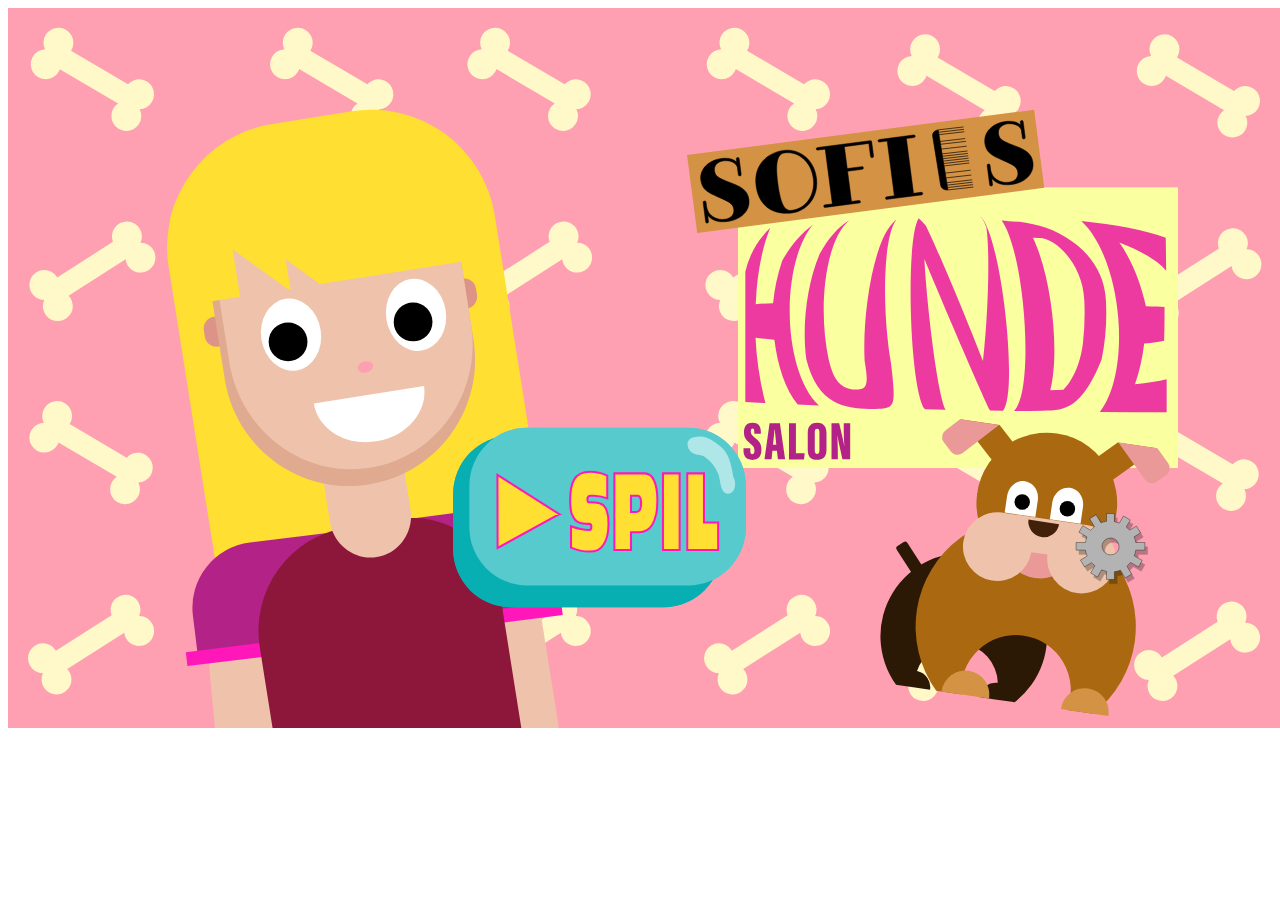
==== spilside.html @ 7c81fa59 "slettet fejl med 2 css, på rette vej" ====
<!DOCTYPE html>
<html lang="">
<head>
    <meta charset="utf-8">
    <meta name="viewport" content="width=device-width, initial-scale=1.0">
    <title>Sofies Hundesalon</title>
    <link rel="stylesheet" href="styles.css">
</head>

<body>
    <div id="screen">
        <div id="menu_baggrund">
            <div id="indstillinger"></div>
            <div id="spil"></div>
        </div>
        <div id="game">
            <div id="spille_baggrund">

                <div id="game_elements">
                    <div id="hund"></div>
                    <div id="hor1" class="hide"></div>
                    <div id="hor2" class="hide"></div>
                    <div id="hor3" class="hide"></div>


                </div>
                <div id="game_ui">
                    <div id="bryn" class="fade_in" class="hide"></div>
                    <div id="forlad"></div>
                    <div id="hjerte"></div>
                    <div id="kodben"></div>
                    <div id="lyd_fra"></div>
                    <div id="lyd_til"></div>
                    <div id="point"></div>
                    <div id="spil_igen"></div>
                    <div id="tid"></div>
                    <div id="tillykke"></div>
                    <div id="tunge" class="hide" class="hide"></div>
                    <div id="tænder" class="hide" class="hide"></div>
                </div>
            </div>
            <div id="spil"></div>
            <div id="indstillinger_borad"></div>
            <div id="game_over1"></div>
            <div id="game_over2"></div>
        </div>
    </div>

</body>

</html>
---- styles.css ----
#screen {
    position: relative;
    width: 100vw;
    height: 56.25vw;

    margin: 0 auto;
}

#menu_baggrund {
    background-image: url(produktion/menu_baggrund.svg);
    background-size: 100%;
    width: 100vw;
    height: 56.25vw;
    margin: auto;
    /*    display:none;*/
}

#spille_baggrund {
    background-image: url(produktion/spille_baggrund.svg);
    background-size: 100%;
    width: 100vw;
    height: 56.25vw;
    margin: auto;
    display: none;
}


#hund {
    background-image: url(produktion/hund.svg);
    background-size: 100%;
    width: 30vw;
    height: 30vw;
    position: absolute;
    left: 30vw;
    top: 7vw;
}

#hor1 {
    background-image: url(produktion/hor1.svg);
    background-size: 100%;
    width: 10vw;
    height: 8vw;
    position: absolute;
    left: 35vw;
    top: 21vw;

}

#hor2 {
    background-image: url(produktion/hor2.svg);
    background-size: 100%;
    width: 5vw;
    height: 4vw;
    position: absolute;
    left: 50.5vw;
    top: 25vw;

}

#hor3 {
    background-image: url(produktion/hor3.svg);
    background-size: 100%;
    width: 7vw;
    height: 5vw;
    position: absolute;
    left: 43vw;
    top: 10vw;

}

#tunge {
    background-image: url(produktion/tunge.svg);
    background-size: 100%;
    width: 7vw;
    height: 5vw;
    position: absolute;
    left: 42vw;
    top: 18.2vw;
    display: none;
}

#tander {
    background-image: url(produktion/tander.svg);
    background-size: 100%;
    width: 9vw;
    height: 3vw;
    position: absolute;
    left: 42vw;
    top: 19vw;
    display: none;
}

#bryn {
    background-image: url(produktion/bryn.svg);
    background-size: 100%;
    width: 9vw;
    height: 3vw;
    position: absolute;
    left: 40.7vw;
    top: 12.5vw;
}

#tid {
    background-image: url(produktion/tid.svg);
    background-size: 100%;
    width: 30vw;
    height: 7vw;
    position: absolute;
    left: 58vw;
    top: 0.5vw;
}

#hjerte {
    background-image: url(produktion/hjerte.svg);
    background-size: 100%;
    width: 8vw;
    height: 7vw;
    position: absolute;
    left: 11vw;
    top: 0.8vw;
}

#point {
    background-image: url(produktion/point.svg);
    background-size: 100%;
    width: 3vw;
    height: 4vw;
    position: absolute;
    left: 13vw;
    top: 2.6vw;
}

#indstillinger {
    background-image: url(produktion/indstillinger.svg);
    background-size: 100%;
    width: 9vw;
    height: 8vw;
    position: absolute;
    left: 82vw;
    top: 38vw;
}

#kodben {
    background-image: url(produktion/kodben.svg);
    background-size: 100%;
    width: 10vw;
    height: 5vw;
    position: absolute;
    left: 39vw;
    top: 40vw;
}

#menu_baggrund {
    background-image: url(produktion/menu_baggrund.svg);
    background-size: 100%;
    width: 100vw;
    height: 56.25vw;
    margin: auto;
}

#spil {
    background-image: url(produktion/spil.svg);
    background-size: 100%;
    width: 30vw;
    height: 20vw;
    position: absolute;
    left: 32vw;
    top: 30vw;
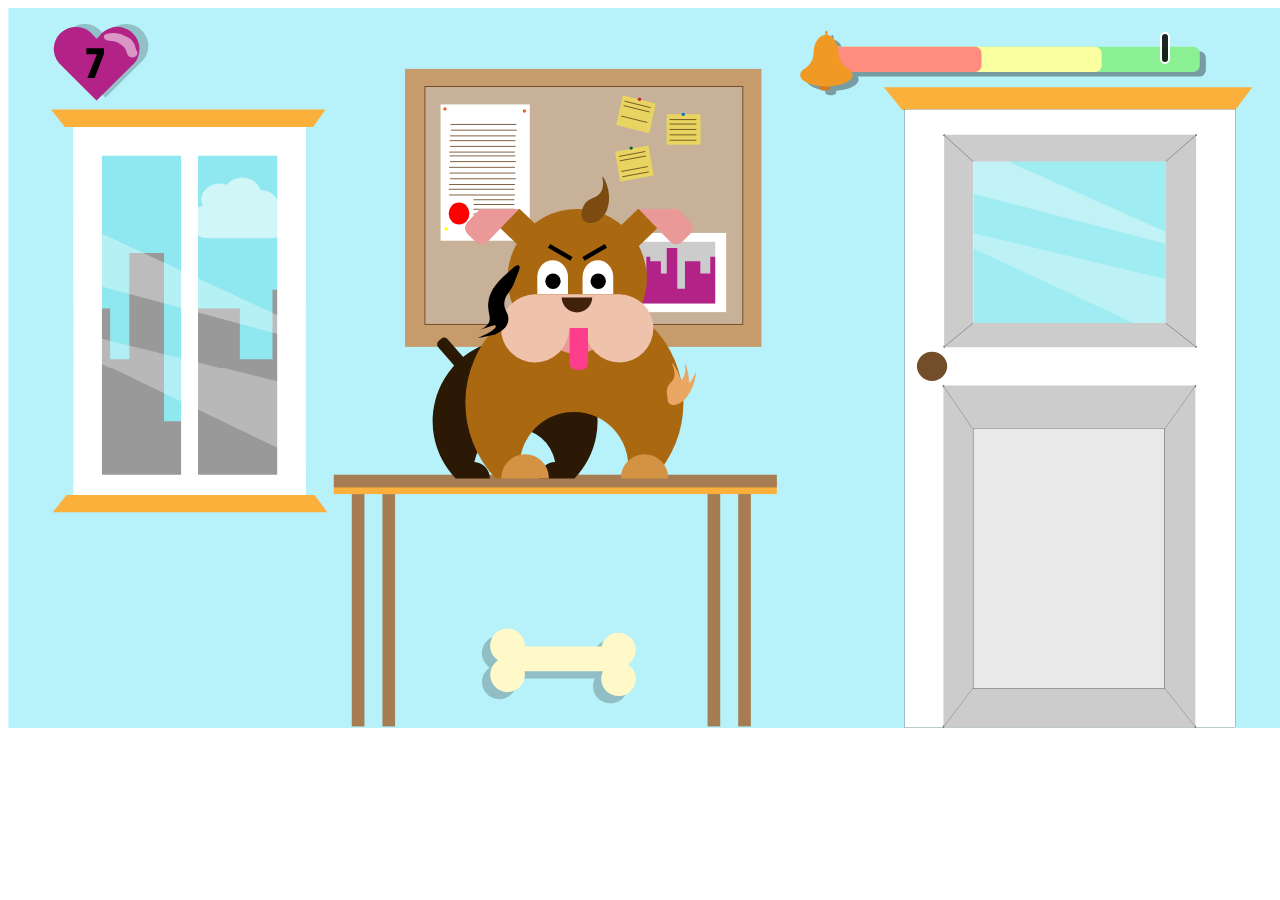
==== commit 46c21fc3: "Første animation tilføjet" ====
--- a/spilside.html
+++ b/spilside.html
@@ -26,6 +26,7 @@
                 </div>
                 <div id="game_ui">
                     <div id="bryn" class="fade_in" class="hide"></div>
+
                     <div id="forlad"></div>
                     <div id="hjerte"></div>
                     <div id="kodben"></div>
@@ -35,9 +36,11 @@
                     <div id="spil_igen"></div>
                     <div id="tid"></div>
                     <div id="tillykke"></div>
-                    <div id="tunge" class="hide" class="hide"></div>
-                    <div id="tænder" class="hide" class="hide"></div>
+                    <div id="tunge" class="hide"></div>
+                    <div id="tænder" class="hide"></div>
+                    <div id="tidslinje" class="slide"></div>
                 </div>
+
             </div>
             <div id="spil"></div>
             <div id="indstillinger_borad"></div>
--- a/styles.css
+++ b/styles.css
@@ -12,8 +12,30 @@
     width: 100vw;
     height: 56.25vw;
     margin: auto;
-    /*    display:none;*/
+    display: none;
 }
+
+#spil {
+    background-image: url(produktion/spil.svg);
+    background-size: 100%;
+    width: 33vw;
+    height: 20vw;
+    position: absolute;
+    left: 32vw;
+    top: 34vw;
+    display: none;
+}
+
+#indstillinger {
+    background-image: url(produktion/indstillinger.svg);
+    background-size: 100%;
+    width: 12vw;
+    height: 11vw;
+    position: absolute;
+    left: 88vw;
+    top: 45vw;
+}
+
 
 #spille_baggrund {
     background-image: url(produktion/spille_baggrund.svg);
@@ -21,50 +43,50 @@
     width: 100vw;
     height: 56.25vw;
     margin: auto;
-    display: none;
+    /*        display: none;*/
 }
 
 
 #hund {
     background-image: url(produktion/hund.svg);
     background-size: 100%;
-    width: 30vw;
+    width: 34vw;
     height: 30vw;
     position: absolute;
-    left: 30vw;
-    top: 7vw;
+    left: 27vw;
+    top: 10.5vw;
 }
 
 #hor1 {
     background-image: url(produktion/hor1.svg);
     background-size: 100%;
-    width: 10vw;
+    width: 11vw;
     height: 8vw;
     position: absolute;
-    left: 35vw;
-    top: 21vw;
+    left: 34vw;
+    top: 19vw;
 
 }
 
 #hor2 {
     background-image: url(produktion/hor2.svg);
     background-size: 100%;
-    width: 5vw;
-    height: 4vw;
+    width: 6vw;
+    height: 5vw;
     position: absolute;
-    left: 50.5vw;
-    top: 25vw;
+    left: 50vw;
+    top: 27vw;
 
 }
 
 #hor3 {
     background-image: url(produktion/hor3.svg);
     background-size: 100%;
-    width: 7vw;
+    width: 8vw;
     height: 5vw;
     position: absolute;
-    left: 43vw;
-    top: 10vw;
+    left: 42vw;
+    top: 12vw;
 
 }
 
@@ -74,20 +96,18 @@
     width: 7vw;
     height: 5vw;
     position: absolute;
-    left: 42vw;
-    top: 18.2vw;
-    display: none;
+    left: 41.2vw;
+    top: 23.3vw;
 }
 
 #tander {
     background-image: url(produktion/tander.svg);
     background-size: 100%;
-    width: 9vw;
+    width: 10vw;
     height: 3vw;
     position: absolute;
     left: 42vw;
     top: 19vw;
-    display: none;
 }
 
 #bryn {
@@ -96,28 +116,28 @@
     width: 9vw;
     height: 3vw;
     position: absolute;
-    left: 40.7vw;
-    top: 12.5vw;
+    left: 40vw;
+    top: 17vw;
 }
 
 #tid {
     background-image: url(produktion/tid.svg);
     background-size: 100%;
-    width: 30vw;
+    width: 35vw;
     height: 7vw;
     position: absolute;
-    left: 58vw;
-    top: 0.5vw;
+    left: 60vw;
+    top: 0vw;
 }
 
 #hjerte {
     background-image: url(produktion/hjerte.svg);
     background-size: 100%;
-    width: 8vw;
+    width: 9vw;
     height: 7vw;
     position: absolute;
-    left: 11vw;
-    top: 0.8vw;
+    left: 3vw;
+    top: 0.5vw;
 }
 
 #point {
@@ -126,43 +146,47 @@
     width: 3vw;
     height: 4vw;
     position: absolute;
-    left: 13vw;
+    left: 5.5vw;
     top: 2.6vw;
-}
-
-#indstillinger {
-    background-image: url(produktion/indstillinger.svg);
-    background-size: 100%;
-    width: 9vw;
-    height: 8vw;
-    position: absolute;
-    left: 82vw;
-    top: 38vw;
 }
 
 #kodben {
     background-image: url(produktion/kodben.svg);
     background-size: 100%;
-    width: 10vw;
-    height: 5vw;
+    width: 16vw;
+    height: 8vw;
     position: absolute;
-    left: 39vw;
-    top: 40vw;
+    left: 35vw;
+    top: 47vw;
 }
 
-#menu_baggrund {
-    background-image: url(produktion/menu_baggrund.svg);
-    background-size: 100%;
-    width: 100vw;
-    height: 56.25vw;
-    margin: auto;
+#tidslinje {
+    background-color: rgba(0, 0, 0, 0.85);
+    height: 26px;
+    width: 4px;
+    left: 90vw;
+    top: 1.9vw;
+    position: absolute;
+    border: 2px solid #ffffff;
+    padding: 1px;
+    border-radius: 25px;
 }
 
-#spil {
-    background-image: url(produktion/spil.svg);
-    background-size: 100%;
-    width: 30vw;
-    height: 20vw;
-    position: absolute;
-    left: 32vw;
-    top: 30vw;
+.slide {
+    animation-name: slide_kf;
+    animation-duration: 20s;
+    animation-iteration-count: 1;
+    animation-timing-function: linear;
+
+
+}
+
+@keyframes slide_kf {
+    0% {
+        transform: translateX(2vw)
+    }
+
+    100% {
+        transform: translateX(-25vw)
+    }
+}
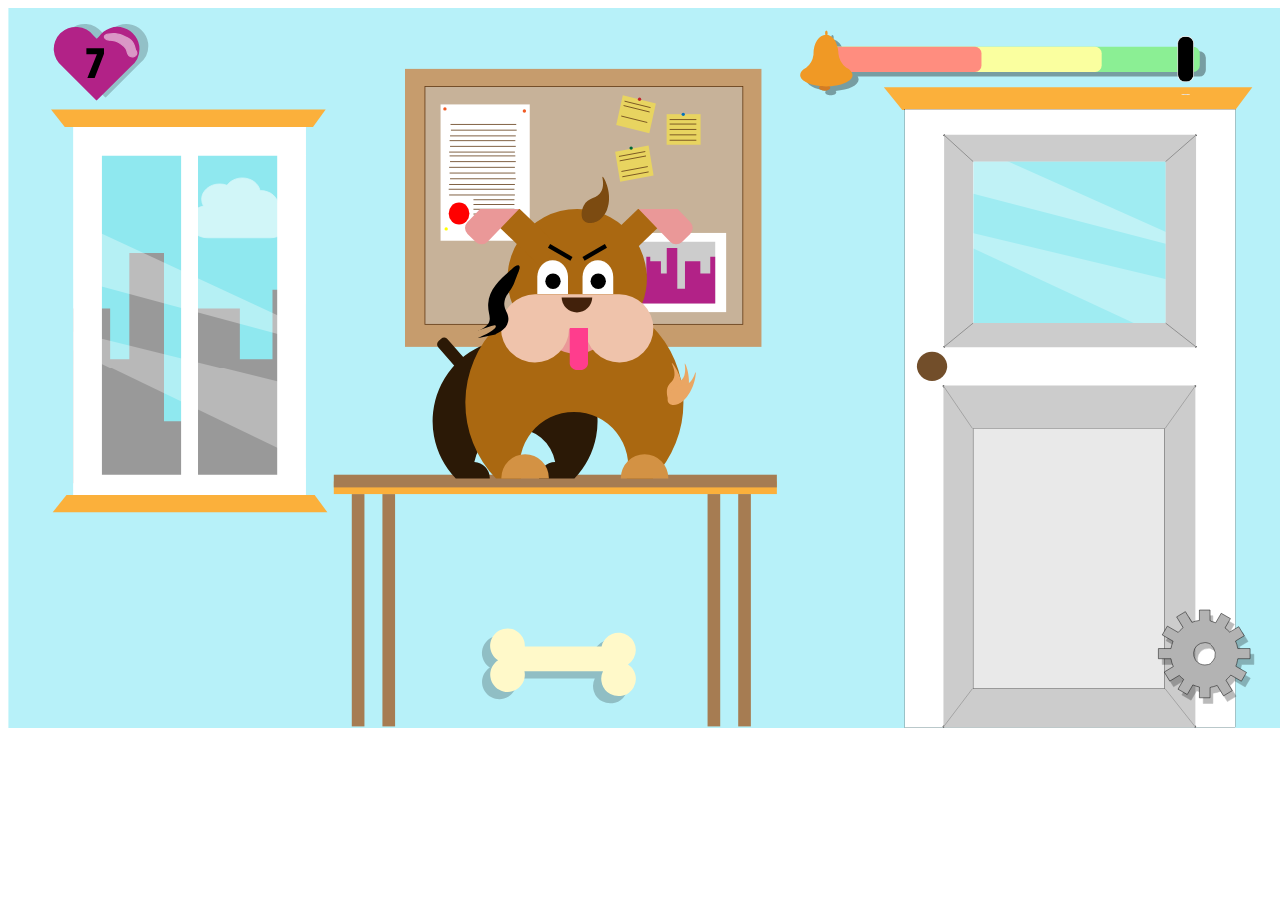
==== commit 87ef2343: "1 animation færdig" ====
--- a/spilside.html
+++ b/spilside.html
@@ -39,6 +39,7 @@
                     <div id="tunge" class="hide"></div>
                     <div id="tænder" class="hide"></div>
                     <div id="tidslinje" class="slide"></div>
+                    <div id="indstillinger"></div>
                 </div>
 
             </div>
--- a/styles.css
+++ b/styles.css
@@ -161,20 +161,18 @@
 }
 
 #tidslinje {
-    background-color: rgba(0, 0, 0, 0.85);
-    height: 26px;
-    width: 4px;
-    left: 90vw;
-    top: 1.9vw;
+    background-image: url(produktion/tidslinje.svg);
+    background-size: 100%;
+    width: 2vw;
+    height: 5vw;
+    left: 91vw;
+    top: 1.8vw;
     position: absolute;
-    border: 2px solid #ffffff;
-    padding: 1px;
-    border-radius: 25px;
 }
 
 .slide {
     animation-name: slide_kf;
-    animation-duration: 20s;
+    animation-duration: 30s;
     animation-iteration-count: 1;
     animation-timing-function: linear;
 
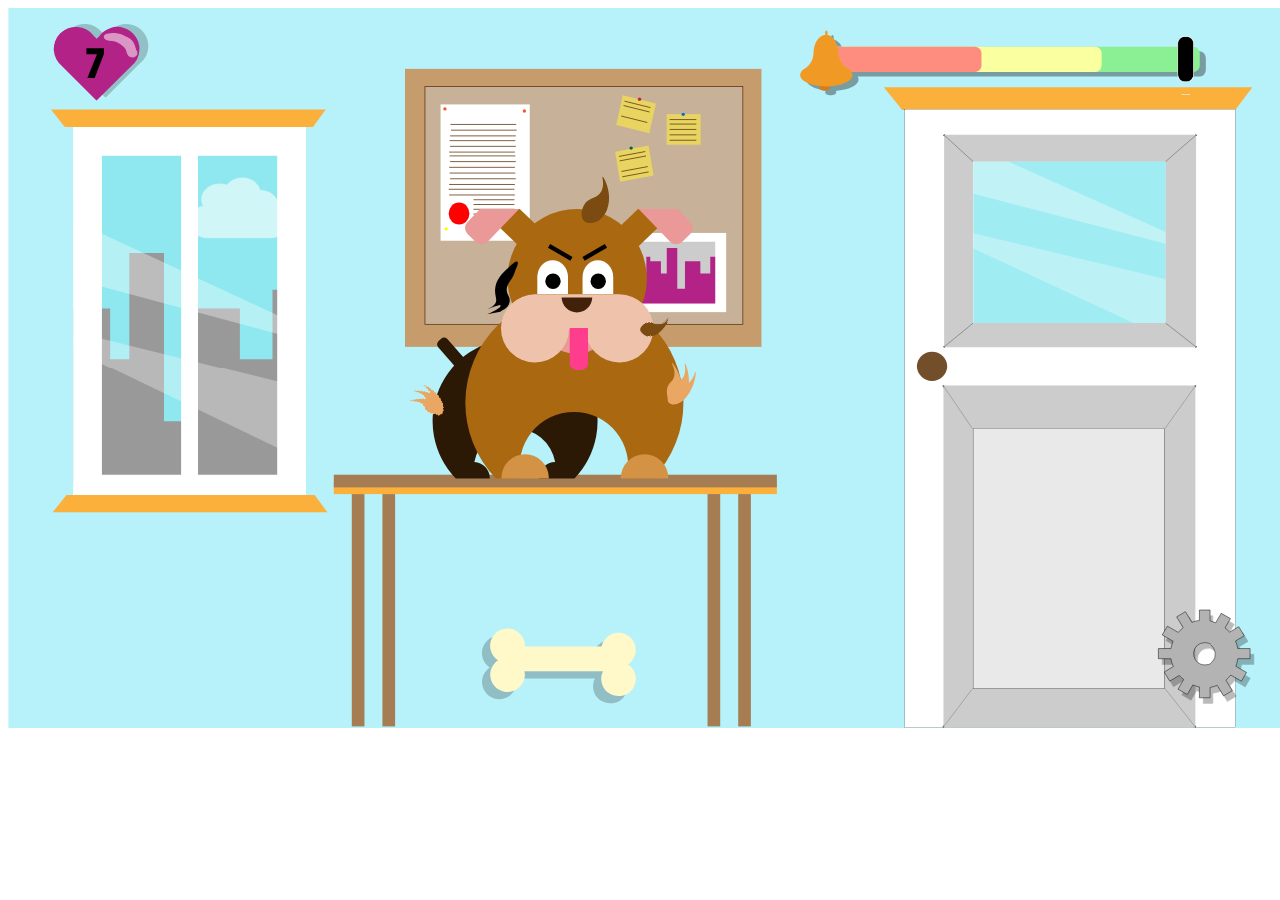
==== commit a957a4d0: "03_02_01_klasser" ====
--- a/spilside.html
+++ b/spilside.html
@@ -1,5 +1,6 @@
 <!DOCTYPE html>
 <html lang="">
+
 <head>
     <meta charset="utf-8">
     <meta name="viewport" content="width=device-width, initial-scale=1.0">
@@ -18,9 +19,11 @@
 
                 <div id="game_elements">
                     <div id="hund"></div>
-                    <div id="hor1" class="hide"></div>
-                    <div id="hor2" class="hide"></div>
-                    <div id="hor3" class="hide"></div>
+                    <div id="hor1" class="forsvind1"></div>
+                    <div id="hor2" class="forsvind2"></div>
+                    <div id="hor3" class="forsvind3"></div>
+                    <div id="hor4" class="forsvind4"></div>
+                    <div id="hor5" class="forsvind5"></div>
 
 
                 </div>
--- a/styles.css
+++ b/styles.css
@@ -60,11 +60,30 @@
 #hor1 {
     background-image: url(produktion/hor1.svg);
     background-size: 100%;
-    width: 11vw;
-    height: 8vw;
-    position: absolute;
-    left: 34vw;
-    top: 19vw;
+    width: 8vw;
+    height: 6vw;
+    position: absolute;
+    transform: translateX(35.5vw) translateY(19vw);
+
+
+}
+
+.forsvind1{
+    animation-name: forsvind1;
+    animation-duration: 1s;
+    animation-iteration-count: 1;
+    animation-timing-function: linear;
+}
+
+@keyframes forsvind1{
+
+    0%{transform: translateX(35.5vw) translateY(19vw);
+
+    }
+
+    100%{transform: translateX(-10vw) translateY(19vw);
+
+    }
 
 }
 
@@ -74,8 +93,25 @@
     width: 6vw;
     height: 5vw;
     position: absolute;
-    left: 50vw;
-    top: 27vw;
+    transform: translateX(50vw) translateY(27vw);
+
+}
+.forsvind2{
+    animation-name: forsvind2;
+    animation-duration: 3s;
+    animation-iteration-count: 1;
+    animation-timing-function: linear;
+}
+
+@keyframes forsvind2{
+
+    0%{transform: transform: translateX(50vw) translateY(27vw);
+
+    }
+
+    100%{transform: translateX(250vw) translateY(-27vw);
+
+    }
 
 }
 
@@ -88,6 +124,49 @@
     left: 42vw;
     top: 12vw;
 
+}
+
+#hor4 {
+    background-image: url(produktion/hor3.svg);
+    background-size: 100%;
+    width: 5vw;
+    height: 4vw;
+    position: absolute;
+    left: 48vw;
+    top: 23vw;
+    transform:rotateZ(45deg);
+}
+
+#hor5 {
+    background-image: url(produktion/hor2.svg);
+    background-size: 100%;
+    width: 5vw;
+    height: 5vw;
+    position: absolute;
+    left: 31vw;
+    top: 28vw;
+    transform:rotateZ(-70deg);
+
+}
+
+
+.forsvind {
+    animation-name: forsvind_kf;
+    animation-duration: 2s;
+    animation-iteration-count: 1;
+    animation-timing-function: ease-out;
+
+
+}
+
+@keyframes slide_kf {
+    0% {
+        transform: translateX(2vw)
+    }
+
+    100% {
+        transform: translateX(-25vw)
+    }
 }
 
 #tunge {
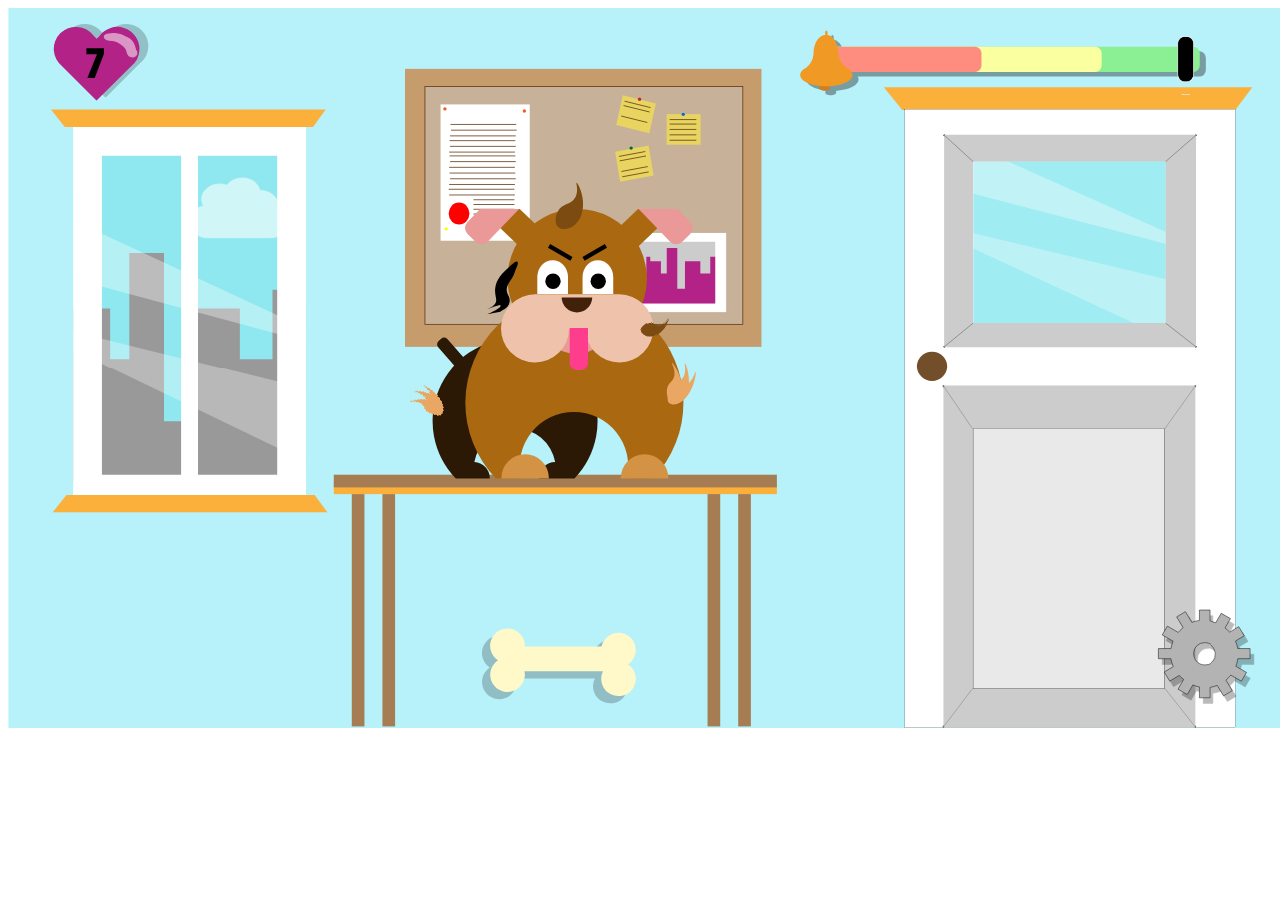
==== commit b74f39c4: "alle bokse tilføjet" ====
--- a/spilside.html
+++ b/spilside.html
@@ -13,7 +13,13 @@
         <div id="menu_baggrund">
             <div id="indstillinger"></div>
             <div id="spil"></div>
+            <div id="indstillinger_borad"></div>
+            <div id="forlad"></div>
+            <div id="lyd_fra"></div>
+            <div id="lyd_til"></div>
+            <div id="spil_igen"></div>
         </div>
+
         <div id="game">
             <div id="spille_baggrund">
 
@@ -46,10 +52,26 @@
                 </div>
 
             </div>
-            <div id="spil"></div>
-            <div id="indstillinger_borad"></div>
-            <div id="game_over1"></div>
-            <div id="game_over2"></div>
+            <div id="settings">
+                <div id="tillykke">
+                    <div id="forlad1"></div>
+                    <div id="lyd_fra1"></div>
+                    <div id="lyd_til1"></div>
+                    <div id="spil_igen1"></div>
+                </div>
+                <div id="game_over1">
+                    <div id="forlad2"></div>
+                    <div id="lyd_fra2"></div>
+                    <div id="lyd_til2"></div>
+                    <div id="spil_igen2"></div>
+                </div>
+                <div id="game_over2">
+                    <div id="forlad3"></div>
+                    <div id="lyd_fra3"></div>
+                    <div id="lyd_til3"></div>
+                    <div id="spil_igen3"></div>
+                </div>
+            </div>
         </div>
     </div>
 
--- a/styles.css
+++ b/styles.css
@@ -36,6 +36,60 @@
     top: 45vw;
 }
 
+#indstillinger_borad{
+    background-image: url(produktion/indstillinger_borad.svg);
+    background-size: 100%;
+    width: 70vw;
+    height: 50vw;
+    left: 15vw;
+    top: 10vw;
+    position: absolute;
+}
+
+#forlad{
+    background-image: url(produktion/forlad.svg);
+    background-size: 100%;
+    width: 30vw;
+    height: 8vw;
+    left: 34vw;
+    top: 20vw;
+    position: absolute;
+    display: none;
+}
+
+#lyd_fra{
+    background-image: url(produktion/lyd_fra.svg);
+    background-size: 100%;
+    width: 45vw;
+    height: 10vw;
+    left: 30.5vw;
+    top: 28vw;
+    position: absolute;
+    display: none;
+}
+
+#lyd_til{
+    background-image: url(produktion/lyd_til.svg);
+    background-size: 100%;
+    width: 46vw;
+    height: 13vw;
+    left: 28.8vw;
+    top: 25.1vw;
+    position: absolute;
+    display: none;
+}
+
+#spil_igen{
+    background-image: url(produktion/spil_igen.svg);
+    background-size: 100%;
+    width: 28.8vw;
+    height: 8vw;
+    left: 34.7vw;
+    top: 37vw;
+    position: absolute;
+    display: none;
+}
+
 
 #spille_baggrund {
     background-image: url(produktion/spille_baggrund.svg);
@@ -43,7 +97,7 @@
     width: 100vw;
     height: 56.25vw;
     margin: auto;
-    /*        display: none;*/
+/*    display: none;*/
 }
 
 
@@ -64,7 +118,6 @@
     height: 6vw;
     position: absolute;
     transform: translateX(35.5vw) translateY(19vw);
-
 
 }
 
@@ -81,7 +134,7 @@
 
     }
 
-    100%{transform: translateX(-10vw) translateY(19vw);
+    100%{transform: translateX(-300vw) translateY(200vw);
 
     }
 
@@ -121,8 +174,26 @@
     width: 8vw;
     height: 5vw;
     position: absolute;
-    left: 42vw;
-    top: 12vw;
+    transform: translateX(40vw) translateY(12.5vw);
+
+}
+
+.forsvind3{
+    animation-name: forsvind3;
+    animation-duration: 3s;
+    animation-iteration-count: 1;
+    animation-timing-function: linear;
+}
+
+@keyframes forsvind3{
+
+    0%{transform: translateX(50vw) translateY(27vw);
+
+    }
+
+    100%{transform: translateX(250vw) translateY(27vw);
+
+    }
 
 }
 
@@ -132,9 +203,26 @@
     width: 5vw;
     height: 4vw;
     position: absolute;
-    left: 48vw;
-    top: 23vw;
-    transform:rotateZ(45deg);
+    transform: translateX(48vw) translateY(23vw) rotateZ(45deg);
+}
+
+.forsvind4{
+    animation-name: forsvind4;
+    animation-duration: 3s;
+    animation-iteration-count: 1;
+    animation-timing-function: linear;
+}
+
+@keyframes forsvind4{
+
+    0%{transform: translateX(48vw) translateY(23vw);
+
+    }
+
+    100%{transform: translateY(-150vw)translateY(27vw);
+
+    }
+
 }
 
 #hor5 {
@@ -143,30 +231,26 @@
     width: 5vw;
     height: 5vw;
     position: absolute;
-    left: 31vw;
-    top: 28vw;
-    transform:rotateZ(-70deg);
-
-}
-
-
-.forsvind {
-    animation-name: forsvind_kf;
-    animation-duration: 2s;
+   transform: translateX(31vw) translateY(28vw) rotateZ(-70deg);
+
+}
+.forsvind5{
+    animation-name: forsvind5;
+    animation-duration: 3s;
     animation-iteration-count: 1;
-    animation-timing-function: ease-out;
-
-
-}
-
-@keyframes slide_kf {
-    0% {
-        transform: translateX(2vw)
-    }
-
-    100% {
-        transform: translateX(-25vw)
-    }
+    animation-timing-function: linear;
+}
+
+@keyframes forsvind5{
+
+    0%{transform: translateX(31vw) translateY(28vw);
+
+    }
+
+    100%{transform: translateY(-150vw)translateY(27vw);
+
+    }
+
 }
 
 #tunge {
@@ -255,7 +339,6 @@
     animation-iteration-count: 1;
     animation-timing-function: linear;
 
-
 }
 
 @keyframes slide_kf {
@@ -267,3 +350,164 @@
         transform: translateX(-25vw)
     }
 }
+
+#tillykke{
+    background-image: url(produktion/tillykke.svg);
+    background-size: 100%;
+    width: 70vw;
+    height: 50vw;
+    left: 15vw;
+    top: 10vw;
+    position: absolute;
+    display: none;
+}
+
+#forlad1{
+    background-image: url(produktion/forlad.svg);
+    background-size: 100%;
+    width: 30vw;
+    height: 8vw;
+    left: 17vw;
+    top: 14vw;
+    position: absolute;
+}
+
+#lyd_fra1{
+    background-image: url(produktion/lyd_fra.svg);
+    background-size: 100%;
+    width: 45vw;
+    height: 10vw;
+    left: 14vw;
+    top: 20vw;
+    position: absolute;
+/*    display: none;*/
+}
+
+#lyd_til1{
+    background-image: url(produktion/lyd_til.svg);
+    background-size: 100%;
+    width: 46vw;
+    height: 13vw;
+    left: 12vw;
+    top: 17.8vw;
+    position: absolute;
+    display: none;
+}
+
+#spil_igen1{
+    background-image: url(produktion/spil_igen.svg);
+    background-size: 100%;
+    width: 28.8vw;
+    height: 8vw;
+    left: 18vw;
+    top: 29vw;
+    position: absolute;
+}
+
+#game_over1{
+    background-image: url(produktion/tillykke.svg);
+    background-size: 100%;
+    width: 70vw;
+    height: 50vw;
+    left: 15vw;
+    top: 10vw;
+    position: absolute;
+    display: none;
+}
+
+#forlad2{
+    background-image: url(produktion/forlad.svg);
+    background-size: 100%;
+    width: 30vw;
+    height: 8vw;
+    left: 17vw;
+    top: 14vw;
+    position: absolute;
+}
+
+#lyd_fra2{
+    background-image: url(produktion/lyd_fra.svg);
+    background-size: 100%;
+    width: 45vw;
+    height: 10vw;
+    left: 14vw;
+    top: 20vw;
+    position: absolute;
+/*    display: none;*/
+}
+
+#lyd_til2{
+    background-image: url(produktion/lyd_til.svg);
+    background-size: 100%;
+    width: 46vw;
+    height: 13vw;
+    left: 12vw;
+    top: 17.8vw;
+    position: absolute;
+    display: none;
+}
+
+#spil_igen2{
+    background-image: url(produktion/spil_igen.svg);
+    background-size: 100%;
+    width: 28.8vw;
+    height: 8vw;
+    left: 18vw;
+    top: 29vw;
+    position: absolute;
+}
+
+#game_over2{
+    background-image: url(produktion/tillykke.svg);
+    background-size: 100%;
+    width: 70vw;
+    height: 50vw;
+    left: 15vw;
+    top: 10vw;
+    position: absolute;
+    display: none;
+}
+
+#forlad3{
+    background-image: url(produktion/forlad.svg);
+    background-size: 100%;
+    width: 30vw;
+    height: 8vw;
+    left: 17vw;
+    top: 14vw;
+    position: absolute;
+}
+
+#lyd_fra3{
+    background-image: url(produktion/lyd_fra.svg);
+    background-size: 100%;
+    width: 45vw;
+    height: 10vw;
+    left: 14vw;
+    top: 20vw;
+    position: absolute;
+/*    display: none;*/
+}
+
+#lyd_til3{
+    background-image: url(produktion/lyd_til.svg);
+    background-size: 100%;
+    width: 46vw;
+    height: 13vw;
+    left: 12vw;
+    top: 17.8vw;
+    position: absolute;
+    display: none;
+}
+
+#spil_igen3{
+    background-image: url(produktion/spil_igen.svg);
+    background-size: 100%;
+    width: 28.8vw;
+    height: 8vw;
+    left: 18vw;
+    top: 29vw;
+    position: absolute;
+}
+
+
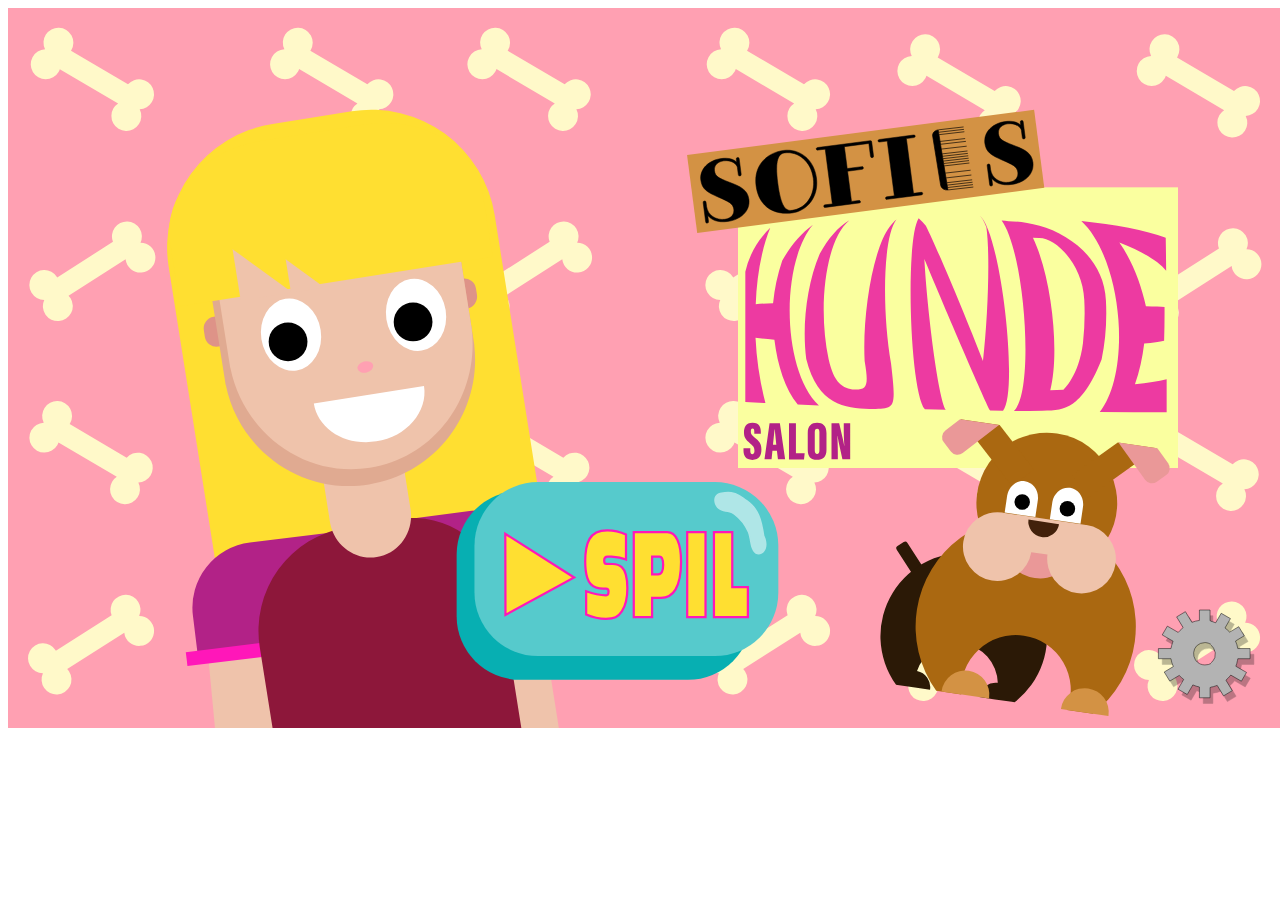
==== commit cc519c6f: "Tilføjet java script" ====
--- a/spilside.html
+++ b/spilside.html
@@ -10,15 +10,6 @@
 
 <body>
     <div id="screen">
-        <div id="menu_baggrund">
-            <div id="indstillinger"></div>
-            <div id="spil"></div>
-            <div id="indstillinger_borad"></div>
-            <div id="forlad"></div>
-            <div id="lyd_fra"></div>
-            <div id="lyd_til"></div>
-            <div id="spil_igen"></div>
-        </div>
 
         <div id="game">
             <div id="spille_baggrund">
@@ -52,29 +43,39 @@
                 </div>
 
             </div>
-            <div id="settings">
-                <div id="tillykke">
-                    <div id="forlad1"></div>
-                    <div id="lyd_fra1"></div>
-                    <div id="lyd_til1"></div>
-                    <div id="spil_igen1"></div>
-                </div>
-                <div id="game_over1">
-                    <div id="forlad2"></div>
-                    <div id="lyd_fra2"></div>
-                    <div id="lyd_til2"></div>
-                    <div id="spil_igen2"></div>
-                </div>
-                <div id="game_over2">
-                    <div id="forlad3"></div>
-                    <div id="lyd_fra3"></div>
-                    <div id="lyd_til3"></div>
-                    <div id="spil_igen3"></div>
-                </div>
+
+            <div id="start">
+                <div id="spil"></div>
+                <div id="indstillinger"></div>
+                <div id="indstillinger_borad"></div>
+                <div id="forlad"></div>
+                <div id="lyd_fra"></div>
+                <div id="lyd_til"></div>
+                <div id="spil_igen"></div>
+            </div>
+
+            <div id="tillykke">
+                <div id="forlad1"></div>
+                <div id="lyd_fra1"></div>
+                <div id="lyd_til1"></div>
+                <div id="spil_igen1"></div>
+            </div>
+
+            <div id="game_over1">
+                <div id="forlad2"></div>
+                <div id="lyd_fra2"></div>
+                <div id="lyd_til2"></div>
+                <div id="spil_igen2"></div>
+            </div>
+            <div id="game_over2">
+                <div id="forlad3"></div>
+                <div id="lyd_fra3"></div>
+                <div id="lyd_til3"></div>
+                <div id="spil_igen3"></div>
             </div>
         </div>
     </div>
-
+    <script src="script.js"></script>
 </body>
 
 </html>
--- a/styles.css
+++ b/styles.css
@@ -1,18 +1,73 @@
 #screen {
-    position: relative;
     width: 100vw;
     height: 56.25vw;
-
-    margin: 0 auto;
-}
-
-#menu_baggrund {
+    background-color: pink;
+
+    overflow: hidden;
+    position: relative;
+
+    /*  touch-action: none;*/
+    -moz-user-select: none;
+    -webkit-user-select: none;
+    user-select: none;
+}
+
+/* effekter */
+.hide {
+    visibility: hidden;
+}
+
+.show {
+    visibility: visible;
+}
+
+.blur {
+    filter: blur(5px) brightness(80%);
+}
+
+.fade_out {
+    animation-name: fadeout_kf;
+    animation-duration: .5s;
+    animation-iteration-count: 1;
+    animation-fill-mode: forwards;
+}
+
+@keyframes fadeout_kf {
+    0% {
+        opacity: 1;
+    }
+
+    100% {
+        opacity: 0;
+    }
+}
+
+.pulse {
+    animation-name: pulse_kf;
+    animation-duration: 1.7s;
+    animation-iteration-count: infinite;
+    animation-direction: alternate;
+    animation-timing-function: ease-in;
+}
+
+
+@keyframes pulse_kf {
+    0% {
+        transform: scale(0.90);
+    }
+
+    100% {
+        transform: scale(1);
+    }
+}
+
+#start {
     background-image: url(produktion/menu_baggrund.svg);
     background-size: 100%;
     width: 100vw;
     height: 56.25vw;
-    margin: auto;
-    display: none;
+    position: absolute;
+    background-color: rgba(240, 248, 255, 0.75);
 }
 
 #spil {
@@ -23,7 +78,6 @@
     position: absolute;
     left: 32vw;
     top: 34vw;
-    display: none;
 }
 
 #indstillinger {
@@ -36,7 +90,7 @@
     top: 45vw;
 }
 
-#indstillinger_borad{
+#indstillinger_borad {
     background-image: url(produktion/indstillinger_borad.svg);
     background-size: 100%;
     width: 70vw;
@@ -44,9 +98,10 @@
     left: 15vw;
     top: 10vw;
     position: absolute;
-}
-
-#forlad{
+    display: none;
+}
+
+#forlad {
     background-image: url(produktion/forlad.svg);
     background-size: 100%;
     width: 30vw;
@@ -57,7 +112,7 @@
     display: none;
 }
 
-#lyd_fra{
+#lyd_fra {
     background-image: url(produktion/lyd_fra.svg);
     background-size: 100%;
     width: 45vw;
@@ -68,7 +123,7 @@
     display: none;
 }
 
-#lyd_til{
+#lyd_til {
     background-image: url(produktion/lyd_til.svg);
     background-size: 100%;
     width: 46vw;
@@ -79,7 +134,7 @@
     display: none;
 }
 
-#spil_igen{
+#spil_igen {
     background-image: url(produktion/spil_igen.svg);
     background-size: 100%;
     width: 28.8vw;
@@ -97,7 +152,7 @@
     width: 100vw;
     height: 56.25vw;
     margin: auto;
-/*    display: none;*/
+    display: none;
 }
 
 
@@ -121,20 +176,22 @@
 
 }
 
-.forsvind1{
+.forsvind1 {
     animation-name: forsvind1;
     animation-duration: 1s;
     animation-iteration-count: 1;
     animation-timing-function: linear;
 }
 
-@keyframes forsvind1{
-
-    0%{transform: translateX(35.5vw) translateY(19vw);
-
-    }
-
-    100%{transform: translateX(-300vw) translateY(200vw);
+@keyframes forsvind1 {
+
+    0% {
+        transform: translateX(35.5vw) translateY(19vw);
+
+    }
+
+    100% {
+        transform: translateX(-300vw) translateY(200vw);
 
     }
 
@@ -149,20 +206,23 @@
     transform: translateX(50vw) translateY(27vw);
 
 }
-.forsvind2{
+
+.forsvind2 {
     animation-name: forsvind2;
     animation-duration: 3s;
     animation-iteration-count: 1;
     animation-timing-function: linear;
 }
 
-@keyframes forsvind2{
-
-    0%{transform: transform: translateX(50vw) translateY(27vw);
-
-    }
-
-    100%{transform: translateX(250vw) translateY(-27vw);
+@keyframes forsvind2 {
+
+    0% {
+        transform: transform: translateX(50vw) translateY(27vw);
+
+    }
+
+    100% {
+        transform: translateX(250vw) translateY(-27vw);
 
     }
 
@@ -178,20 +238,22 @@
 
 }
 
-.forsvind3{
+.forsvind3 {
     animation-name: forsvind3;
     animation-duration: 3s;
     animation-iteration-count: 1;
     animation-timing-function: linear;
 }
 
-@keyframes forsvind3{
-
-    0%{transform: translateX(50vw) translateY(27vw);
-
-    }
-
-    100%{transform: translateX(250vw) translateY(27vw);
+@keyframes forsvind3 {
+
+    0% {
+        transform: translateX(50vw) translateY(27vw);
+
+    }
+
+    100% {
+        transform: translateX(250vw) translateY(27vw);
 
     }
 
@@ -206,20 +268,22 @@
     transform: translateX(48vw) translateY(23vw) rotateZ(45deg);
 }
 
-.forsvind4{
+.forsvind4 {
     animation-name: forsvind4;
     animation-duration: 3s;
     animation-iteration-count: 1;
     animation-timing-function: linear;
 }
 
-@keyframes forsvind4{
-
-    0%{transform: translateX(48vw) translateY(23vw);
-
-    }
-
-    100%{transform: translateY(-150vw)translateY(27vw);
+@keyframes forsvind4 {
+
+    0% {
+        transform: translateX(48vw) translateY(23vw);
+
+    }
+
+    100% {
+        transform: translateY(-150vw)translateY(27vw);
 
     }
 
@@ -231,23 +295,26 @@
     width: 5vw;
     height: 5vw;
     position: absolute;
-   transform: translateX(31vw) translateY(28vw) rotateZ(-70deg);
-
-}
-.forsvind5{
+    transform: translateX(31vw) translateY(28vw) rotateZ(-70deg);
+
+}
+
+.forsvind5 {
     animation-name: forsvind5;
     animation-duration: 3s;
     animation-iteration-count: 1;
     animation-timing-function: linear;
 }
 
-@keyframes forsvind5{
-
-    0%{transform: translateX(31vw) translateY(28vw);
-
-    }
-
-    100%{transform: translateY(-150vw)translateY(27vw);
+@keyframes forsvind5 {
+
+    0% {
+        transform: translateX(31vw) translateY(28vw);
+
+    }
+
+    100% {
+        transform: translateY(-150vw)translateY(27vw);
 
     }
 
@@ -351,7 +418,7 @@
     }
 }
 
-#tillykke{
+#tillykke {
     background-image: url(produktion/tillykke.svg);
     background-size: 100%;
     width: 70vw;
@@ -362,7 +429,7 @@
     display: none;
 }
 
-#forlad1{
+#forlad1 {
     background-image: url(produktion/forlad.svg);
     background-size: 100%;
     width: 30vw;
@@ -372,7 +439,7 @@
     position: absolute;
 }
 
-#lyd_fra1{
+#lyd_fra1 {
     background-image: url(produktion/lyd_fra.svg);
     background-size: 100%;
     width: 45vw;
@@ -380,10 +447,10 @@
     left: 14vw;
     top: 20vw;
     position: absolute;
-/*    display: none;*/
-}
-
-#lyd_til1{
+    /*    display: none;*/
+}
+
+#lyd_til1 {
     background-image: url(produktion/lyd_til.svg);
     background-size: 100%;
     width: 46vw;
@@ -394,7 +461,7 @@
     display: none;
 }
 
-#spil_igen1{
+#spil_igen1 {
     background-image: url(produktion/spil_igen.svg);
     background-size: 100%;
     width: 28.8vw;
@@ -404,7 +471,7 @@
     position: absolute;
 }
 
-#game_over1{
+#game_over1 {
     background-image: url(produktion/tillykke.svg);
     background-size: 100%;
     width: 70vw;
@@ -415,7 +482,7 @@
     display: none;
 }
 
-#forlad2{
+#forlad2 {
     background-image: url(produktion/forlad.svg);
     background-size: 100%;
     width: 30vw;
@@ -425,7 +492,7 @@
     position: absolute;
 }
 
-#lyd_fra2{
+#lyd_fra2 {
     background-image: url(produktion/lyd_fra.svg);
     background-size: 100%;
     width: 45vw;
@@ -433,10 +500,10 @@
     left: 14vw;
     top: 20vw;
     position: absolute;
-/*    display: none;*/
-}
-
-#lyd_til2{
+    /*    display: none;*/
+}
+
+#lyd_til2 {
     background-image: url(produktion/lyd_til.svg);
     background-size: 100%;
     width: 46vw;
@@ -447,7 +514,7 @@
     display: none;
 }
 
-#spil_igen2{
+#spil_igen2 {
     background-image: url(produktion/spil_igen.svg);
     background-size: 100%;
     width: 28.8vw;
@@ -457,7 +524,7 @@
     position: absolute;
 }
 
-#game_over2{
+#game_over2 {
     background-image: url(produktion/tillykke.svg);
     background-size: 100%;
     width: 70vw;
@@ -468,7 +535,7 @@
     display: none;
 }
 
-#forlad3{
+#forlad3 {
     background-image: url(produktion/forlad.svg);
     background-size: 100%;
     width: 30vw;
@@ -478,7 +545,7 @@
     position: absolute;
 }
 
-#lyd_fra3{
+#lyd_fra3 {
     background-image: url(produktion/lyd_fra.svg);
     background-size: 100%;
     width: 45vw;
@@ -486,10 +553,10 @@
     left: 14vw;
     top: 20vw;
     position: absolute;
-/*    display: none;*/
-}
-
-#lyd_til3{
+    /*    display: none;*/
+}
+
+#lyd_til3 {
     background-image: url(produktion/lyd_til.svg);
     background-size: 100%;
     width: 46vw;
@@ -500,7 +567,7 @@
     display: none;
 }
 
-#spil_igen3{
+#spil_igen3 {
     background-image: url(produktion/spil_igen.svg);
     background-size: 100%;
     width: 28.8vw;
@@ -509,5 +576,3 @@
     top: 29vw;
     position: absolute;
 }
-
-
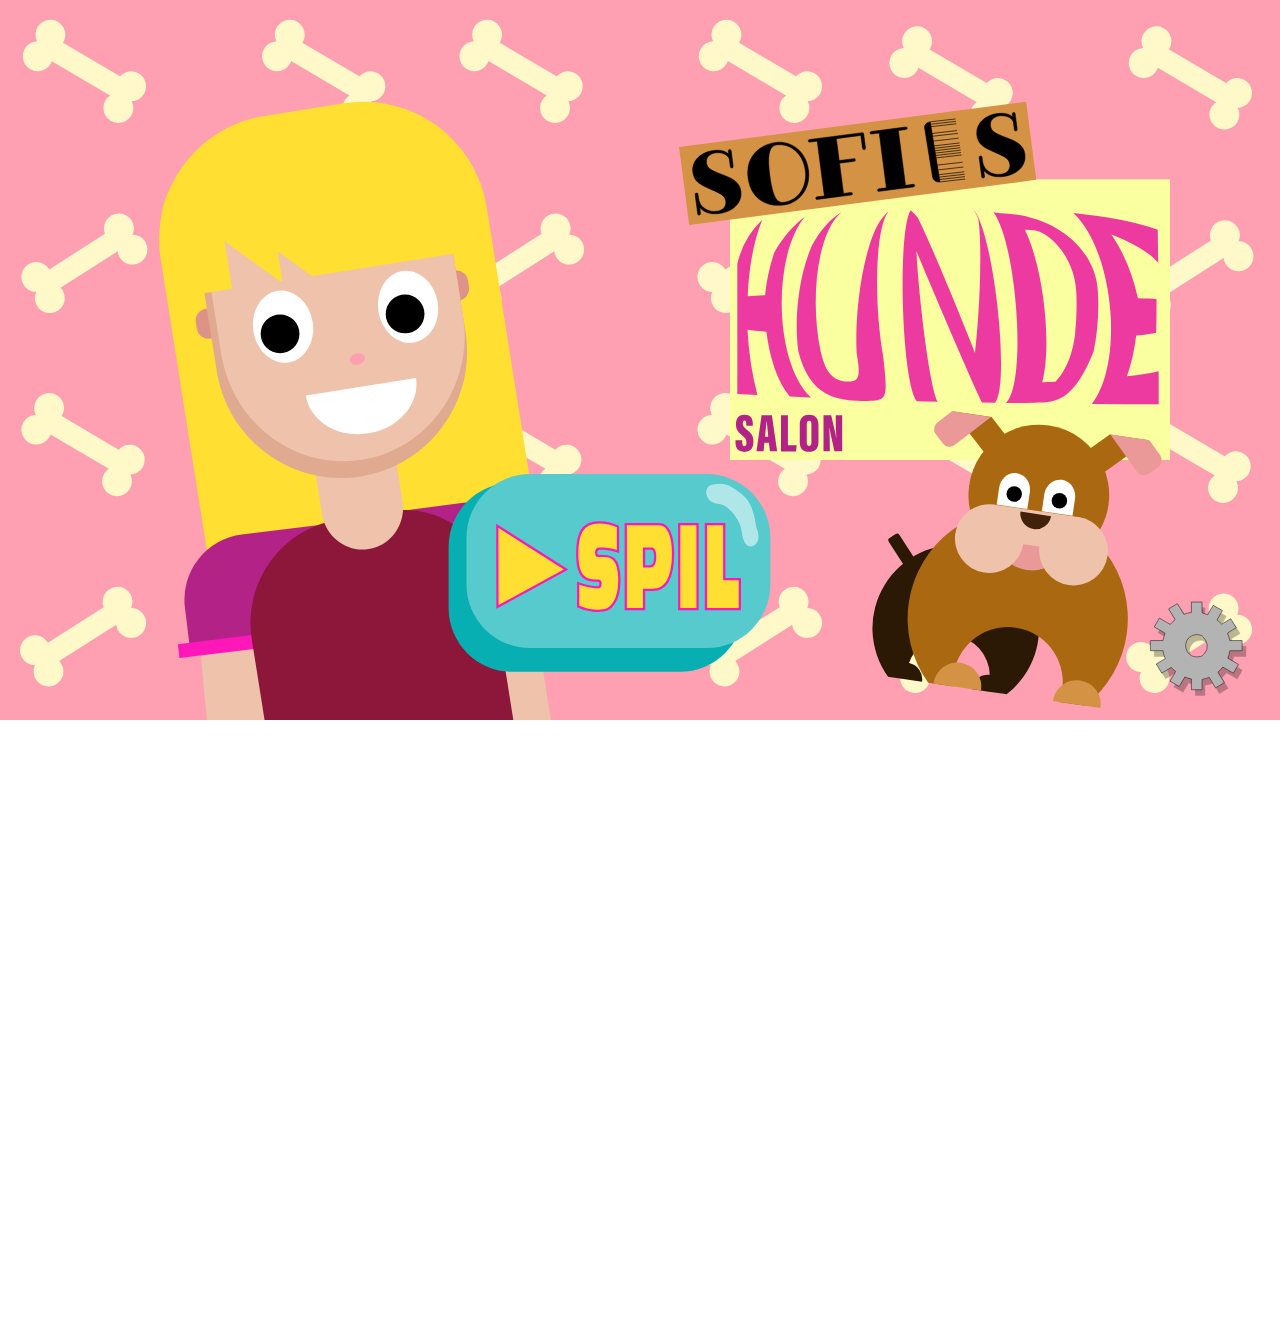
==== commit 33ed81fe: "java script lidt udvidet" ====
--- a/spilside.html
+++ b/spilside.html
@@ -10,68 +10,63 @@
 
 <body>
     <div id="screen">
-
+        <div id="menu_background"></div>
         <div id="game">
-            <div id="spille_baggrund">
-
-                <div id="game_elements">
-                    <div id="hund"></div>
-                    <div id="hor1" class="forsvind1"></div>
-                    <div id="hor2" class="forsvind2"></div>
-                    <div id="hor3" class="forsvind3"></div>
-                    <div id="hor4" class="forsvind4"></div>
-                    <div id="hor5" class="forsvind5"></div>
-
-
-                </div>
-                <div id="game_ui">
-                    <div id="bryn" class="fade_in" class="hide"></div>
-
-                    <div id="forlad"></div>
-                    <div id="hjerte"></div>
-                    <div id="kodben"></div>
-                    <div id="lyd_fra"></div>
-                    <div id="lyd_til"></div>
-                    <div id="point"></div>
-                    <div id="spil_igen"></div>
-                    <div id="tid"></div>
-                    <div id="tillykke"></div>
-                    <div id="tunge" class="hide"></div>
-                    <div id="tænder" class="hide"></div>
-                    <div id="tidslinje" class="slide"></div>
-                    <div id="indstillinger"></div>
-                </div>
+            <div id="game_background"></div>
+            <div id="game_elements">
+                <div id="hund"></div>
+                <div id="hor1" class="hor lys"></div>
+                <div id="hor2" class="hor lys"></div>
+                <div id="hor3" class="hor lys"></div>
+                <div id="hor4" class="hor lys"></div>
+                <div id="hor5" class="hor mork"></div>
+                <div id="hor6" class="hor mork"></div>
+                <div id="hor7" class="hor mork"></div>
+                <div id="hor8" class="hor mork"></div>
 
             </div>
 
-            <div id="start">
-                <div id="spil"></div>
+            <div id="game_ui">
+                <div id="score"></div>
+                <div id="bryn" class="hide"></div>
+                <div id="forlad" class="hide"></div>
+                <div id="hjerte"></div>
+                <div id="kodben"></div>
+                <div id="lyd_fra" class="hide"></div>
+                <div id="lyd_til" class="hide"></div>
+                <div id="score"></div>
+                <div id="spil_igen" class="hide"></div>
+                <div id="tid"></div>
+                <div id="tunge" class="hide"></div>
+                <div id="tander" class="hide"></div>
+                <div id="tidslinje" class="slide"></div>
                 <div id="indstillinger"></div>
-                <div id="indstillinger_borad"></div>
-                <div id="forlad"></div>
-                <div id="lyd_fra"></div>
-                <div id="lyd_til"></div>
-                <div id="spil_igen"></div>
             </div>
 
-            <div id="tillykke">
-                <div id="forlad1"></div>
-                <div id="lyd_fra1"></div>
-                <div id="lyd_til1"></div>
-                <div id="spil_igen1"></div>
+            <div id="start" class="hide">
+                <div id="spil"></div>
             </div>
 
-            <div id="game_over1">
-                <div id="forlad2"></div>
-                <div id="lyd_fra2"></div>
-                <div id="lyd_til2"></div>
-                <div id="spil_igen2"></div>
+            <div id="gameover" class="hide">
+                <div id="tillykke"></div>
+                <div id="game_over1"></div>
+                <div id="game_over2"></div>
             </div>
-            <div id="game_over2">
-                <div id="forlad3"></div>
-                <div id="lyd_fra3"></div>
-                <div id="lyd_til3"></div>
-                <div id="spil_igen3"></div>
+
+            <div id="settings">
+
+                <div id="settings_screen" class="hide">
+                    <div id="setting_effekt_sound">
+                        <hi>Effekter</hi>
+                        <div id="sfx" class="on"></div>
+                    </div>
+
+                    <div id="setting_music">
+                        <hi>Effekter</hi>
+                        <div id="music" class="on"></div>
+                    </div>
+                    <div id="setting_close"></div>
+                </div>
             </div>
         </div>
     </div>
--- a/styles.css
+++ b/styles.css
@@ -1,15 +1,46 @@
+* {
+    -webkit-user-select: none;
+    /* Safari 3.1+ */
+    -moz-user-select: none;
+    /* Firefox 2+ */
+    -ms-user-select: none;
+    /* IE 10+ */
+    user-select: none;
+    /* Standard syntax */
+}
+
+html {
+    font-size: 2vw;
+}
+
+body {
+    margin: 0;
+    padding: 0;
+    font-family: 'Roboto', sans-serif;
+}
+
 #screen {
+    position: relative;
+    width: 100vw;
+    height: 56.25;
+}
+
+#start {
+    position: absolute;
     width: 100vw;
     height: 56.25vw;
-    background-color: pink;
-
-    overflow: hidden;
-    position: relative;
-
-    /*  touch-action: none;*/
-    -moz-user-select: none;
-    -webkit-user-select: none;
-    user-select: none;
+    background-image: url(produktion/menu_baggrund.svg);
+    background-size: contain;
+}
+
+#spil {
+    background-image: url(produktion/spil.svg);
+    background-size: 100%;
+    width: 33vw;
+    height: 20vw;
+    position: absolute;
+    left: 32vw;
+    top: 34vw;
 }
 
 /* effekter */
@@ -61,26 +92,20 @@
     }
 }
 
-#start {
-    background-image: url(produktion/menu_baggrund.svg);
+#game_ui {
+    position: absolute;
+}
+
+#game_background {
+    position: absolute;
     background-size: 100%;
     width: 100vw;
     height: 56.25vw;
-    position: absolute;
-    background-color: rgba(240, 248, 255, 0.75);
-}
-
-#spil {
-    background-image: url(produktion/spil.svg);
-    background-size: 100%;
-    width: 33vw;
-    height: 20vw;
-    position: absolute;
-    left: 32vw;
-    top: 34vw;
-}
-
-#indstillinger {
+    background-image: url(produktion/spille_baggrund.svg);
+}
+
+
+#settings {
     background-image: url(produktion/indstillinger.svg);
     background-size: 100%;
     width: 12vw;
@@ -90,7 +115,7 @@
     top: 45vw;
 }
 
-#indstillinger_borad {
+#settings_screen {
     background-image: url(produktion/indstillinger_borad.svg);
     background-size: 100%;
     width: 70vw;
@@ -98,7 +123,6 @@
     left: 15vw;
     top: 10vw;
     position: absolute;
-    display: none;
 }
 
 #forlad {
@@ -107,9 +131,9 @@
     width: 30vw;
     height: 8vw;
     left: 34vw;
-    top: 20vw;
-    position: absolute;
-    display: none;
+    top: 22.5vw;
+    position: absolute;
+
 }
 
 #lyd_fra {
@@ -119,8 +143,7 @@
     height: 10vw;
     left: 30.5vw;
     top: 28vw;
-    position: absolute;
-    display: none;
+
 }
 
 #lyd_til {
@@ -130,8 +153,27 @@
     height: 13vw;
     left: 28.8vw;
     top: 25.1vw;
-    position: absolute;
-    display: none;
+
+}
+
+#musik_fra {
+    background-image: url(produktion/musik_fra.svg);
+    background-size: 100%;
+    width: 45vw;
+    height: 10vw;
+    left: 30.5vw;
+    top: 28vw;
+
+}
+
+#musik_til {
+    background-image: url(produktion/musik_til.svg);
+    background-size: 100%;
+    width: 46vw;
+    height: 13vw;
+    left: 28.8vw;
+    top: 25.1vw;
+
 }
 
 #spil_igen {
@@ -142,17 +184,6 @@
     left: 34.7vw;
     top: 37vw;
     position: absolute;
-    display: none;
-}
-
-
-#spille_baggrund {
-    background-image: url(produktion/spille_baggrund.svg);
-    background-size: 100%;
-    width: 100vw;
-    height: 56.25vw;
-    margin: auto;
-    display: none;
 }
 
 
@@ -166,159 +197,71 @@
     top: 10.5vw;
 }
 
-#hor1 {
-    background-image: url(produktion/hor1.svg);
-    background-size: 100%;
+#hor1,
+#hor2,
+#hor3,
+#hor4 {
     width: 8vw;
     height: 6vw;
-    position: absolute;
-    transform: translateX(35.5vw) translateY(19vw);
-
-}
-
-.forsvind1 {
-    animation-name: forsvind1;
-    animation-duration: 1s;
-    animation-iteration-count: 1;
-    animation-timing-function: linear;
-}
-
-@keyframes forsvind1 {
-
-    0% {
-        transform: translateX(35.5vw) translateY(19vw);
-
-    }
-
-    100% {
-        transform: translateX(-300vw) translateY(200vw);
-
-    }
-
+}
+
+#hor5,
+#hor6,
+#hor7,
+#hor8 {
+    width: 8vw;
+    height: 6vw;
+}
+
+.hor {
+    position: absolute;
+
+}
+
+#hor1 {
+    transform: translateX(37vw) translateY(28vw) rotate(180deg);
 }
 
 #hor2 {
+    transform: translateX(28vw) translateY(28vw) rotate(220deg);
+}
+
+#hor3 {
+    transform: translateX(47vw) translateY(15vw) rotate(50deg);
+}
+
+#hor4 {
+    transform: translateX(49vw) translateY(30vw);
+}
+
+#hor5 {
+    transform: translateX(48vw) translateY(25vw);
+}
+
+#hor6 {
+    transform: translateX(43.5vw) translateY(30vw)rotate(160deg);
+}
+
+#hor7 {
+    transform: translateX(40vw) translateY(12.5vw)rotate(320deg);
+}
+
+#hor8 {
+    transform: translateX(33vw) translateY(23vw)rotate(270deg);
+}
+
+.lys {
     background-image: url(produktion/hor2.svg);
     background-size: 100%;
-    width: 6vw;
-    height: 5vw;
-    position: absolute;
-    transform: translateX(50vw) translateY(27vw);
-
-}
-
-.forsvind2 {
-    animation-name: forsvind2;
-    animation-duration: 3s;
-    animation-iteration-count: 1;
-    animation-timing-function: linear;
-}
-
-@keyframes forsvind2 {
-
-    0% {
-        transform: transform: translateX(50vw) translateY(27vw);
-
-    }
-
-    100% {
-        transform: translateX(250vw) translateY(-27vw);
-
-    }
-
-}
-
-#hor3 {
+
+
+}
+
+.mork {
     background-image: url(produktion/hor3.svg);
     background-size: 100%;
-    width: 8vw;
-    height: 5vw;
-    position: absolute;
-    transform: translateX(40vw) translateY(12.5vw);
-
-}
-
-.forsvind3 {
-    animation-name: forsvind3;
-    animation-duration: 3s;
-    animation-iteration-count: 1;
-    animation-timing-function: linear;
-}
-
-@keyframes forsvind3 {
-
-    0% {
-        transform: translateX(50vw) translateY(27vw);
-
-    }
-
-    100% {
-        transform: translateX(250vw) translateY(27vw);
-
-    }
-
-}
-
-#hor4 {
-    background-image: url(produktion/hor3.svg);
-    background-size: 100%;
-    width: 5vw;
-    height: 4vw;
-    position: absolute;
-    transform: translateX(48vw) translateY(23vw) rotateZ(45deg);
-}
-
-.forsvind4 {
-    animation-name: forsvind4;
-    animation-duration: 3s;
-    animation-iteration-count: 1;
-    animation-timing-function: linear;
-}
-
-@keyframes forsvind4 {
-
-    0% {
-        transform: translateX(48vw) translateY(23vw);
-
-    }
-
-    100% {
-        transform: translateY(-150vw)translateY(27vw);
-
-    }
-
-}
-
-#hor5 {
-    background-image: url(produktion/hor2.svg);
-    background-size: 100%;
-    width: 5vw;
-    height: 5vw;
-    position: absolute;
-    transform: translateX(31vw) translateY(28vw) rotateZ(-70deg);
-
-}
-
-.forsvind5 {
-    animation-name: forsvind5;
-    animation-duration: 3s;
-    animation-iteration-count: 1;
-    animation-timing-function: linear;
-}
-
-@keyframes forsvind5 {
-
-    0% {
-        transform: translateX(31vw) translateY(28vw);
-
-    }
-
-    100% {
-        transform: translateY(-150vw)translateY(27vw);
-
-    }
-
-}
+}
+
 
 #tunge {
     background-image: url(produktion/tunge.svg);
@@ -370,9 +313,7 @@
     top: 0.5vw;
 }
 
-#point {
-    background-image: url(produktion/point.svg);
-    background-size: 100%;
+#score {
     width: 3vw;
     height: 4vw;
     position: absolute;
@@ -394,7 +335,7 @@
     background-image: url(produktion/tidslinje.svg);
     background-size: 100%;
     width: 2vw;
-    height: 5vw;
+    height: 4.3vw;
     left: 91vw;
     top: 1.8vw;
     position: absolute;
@@ -426,153 +367,4 @@
     left: 15vw;
     top: 10vw;
     position: absolute;
-    display: none;
-}
-
-#forlad1 {
-    background-image: url(produktion/forlad.svg);
-    background-size: 100%;
-    width: 30vw;
-    height: 8vw;
-    left: 17vw;
-    top: 14vw;
-    position: absolute;
-}
-
-#lyd_fra1 {
-    background-image: url(produktion/lyd_fra.svg);
-    background-size: 100%;
-    width: 45vw;
-    height: 10vw;
-    left: 14vw;
-    top: 20vw;
-    position: absolute;
-    /*    display: none;*/
-}
-
-#lyd_til1 {
-    background-image: url(produktion/lyd_til.svg);
-    background-size: 100%;
-    width: 46vw;
-    height: 13vw;
-    left: 12vw;
-    top: 17.8vw;
-    position: absolute;
-    display: none;
-}
-
-#spil_igen1 {
-    background-image: url(produktion/spil_igen.svg);
-    background-size: 100%;
-    width: 28.8vw;
-    height: 8vw;
-    left: 18vw;
-    top: 29vw;
-    position: absolute;
-}
-
-#game_over1 {
-    background-image: url(produktion/tillykke.svg);
-    background-size: 100%;
-    width: 70vw;
-    height: 50vw;
-    left: 15vw;
-    top: 10vw;
-    position: absolute;
-    display: none;
-}
-
-#forlad2 {
-    background-image: url(produktion/forlad.svg);
-    background-size: 100%;
-    width: 30vw;
-    height: 8vw;
-    left: 17vw;
-    top: 14vw;
-    position: absolute;
-}
-
-#lyd_fra2 {
-    background-image: url(produktion/lyd_fra.svg);
-    background-size: 100%;
-    width: 45vw;
-    height: 10vw;
-    left: 14vw;
-    top: 20vw;
-    position: absolute;
-    /*    display: none;*/
-}
-
-#lyd_til2 {
-    background-image: url(produktion/lyd_til.svg);
-    background-size: 100%;
-    width: 46vw;
-    height: 13vw;
-    left: 12vw;
-    top: 17.8vw;
-    position: absolute;
-    display: none;
-}
-
-#spil_igen2 {
-    background-image: url(produktion/spil_igen.svg);
-    background-size: 100%;
-    width: 28.8vw;
-    height: 8vw;
-    left: 18vw;
-    top: 29vw;
-    position: absolute;
-}
-
-#game_over2 {
-    background-image: url(produktion/tillykke.svg);
-    background-size: 100%;
-    width: 70vw;
-    height: 50vw;
-    left: 15vw;
-    top: 10vw;
-    position: absolute;
-    display: none;
-}
-
-#forlad3 {
-    background-image: url(produktion/forlad.svg);
-    background-size: 100%;
-    width: 30vw;
-    height: 8vw;
-    left: 17vw;
-    top: 14vw;
-    position: absolute;
-}
-
-#lyd_fra3 {
-    background-image: url(produktion/lyd_fra.svg);
-    background-size: 100%;
-    width: 45vw;
-    height: 10vw;
-    left: 14vw;
-    top: 20vw;
-    position: absolute;
-    /*    display: none;*/
-}
-
-#lyd_til3 {
-    background-image: url(produktion/lyd_til.svg);
-    background-size: 100%;
-    width: 46vw;
-    height: 13vw;
-    left: 12vw;
-    top: 17.8vw;
-    position: absolute;
-    display: none;
-}
-
-#spil_igen3 {
-    background-image: url(produktion/spil_igen.svg);
-    background-size: 100%;
-    width: 28.8vw;
-    height: 8vw;
-    left: 18vw;
-    top: 29vw;
-    position: absolute;
-}
+}
